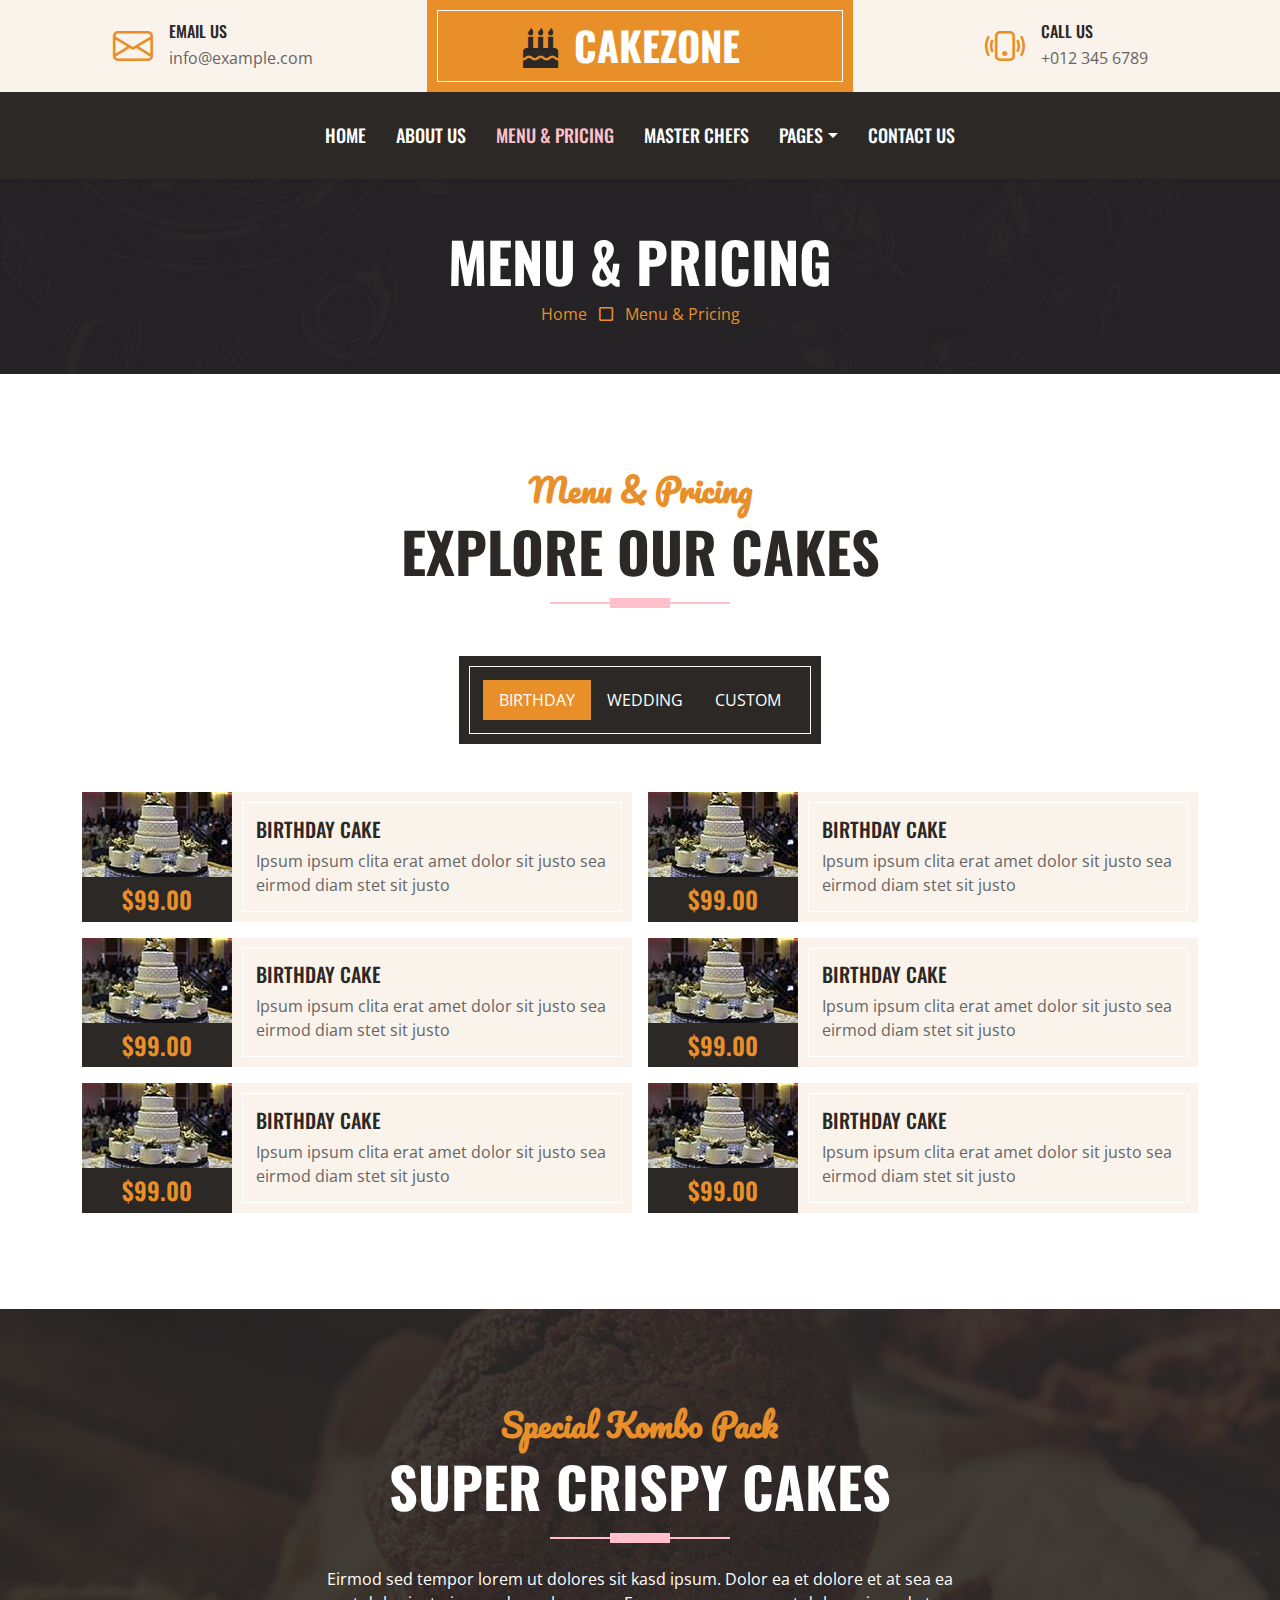
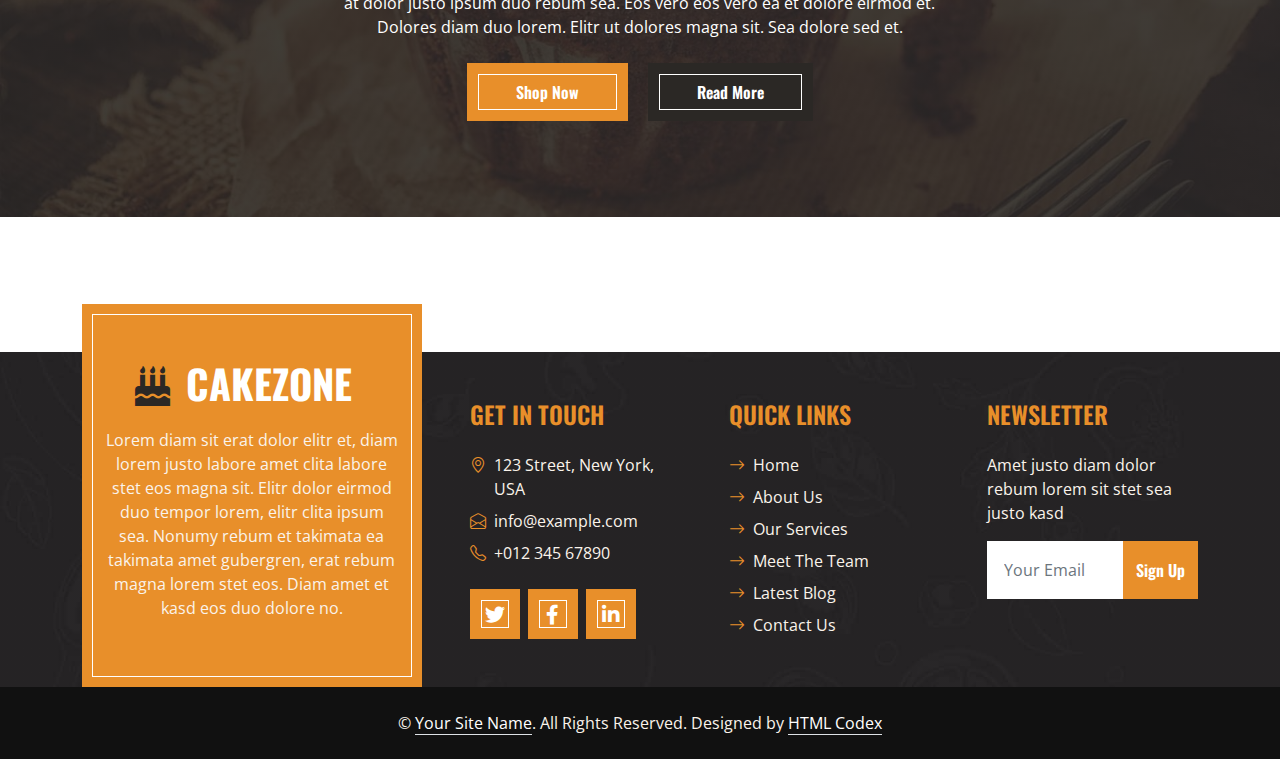
==== menu.html @ 32fcfd46 "first page" ====
<!DOCTYPE html>
<html lang="en">

<head>
    <meta charset="utf-8">
    <title>CakeZone - Cake Shop Website Template</title>
    <meta content="width=device-width, initial-scale=1.0" name="viewport">
    <meta content="Free HTML Templates" name="keywords">
    <meta content="Free HTML Templates" name="description">

    <!-- Favicon -->
    <link href="img/favicon.ico" rel="icon">

    <!-- Google Web Fonts -->
    <link rel="preconnect" href="https://fonts.googleapis.com">
    <link rel="preconnect" href="https://fonts.gstatic.com" crossorigin>
    <link href="https://fonts.googleapis.com/css2?family=Open+Sans:wght@400;600&family=Oswald:wght@500;600;700&family=Pacifico&display=swap" rel="stylesheet"> 

    <!-- Icon Font Stylesheet -->
    <link href="https://cdnjs.cloudflare.com/ajax/libs/font-awesome/5.10.0/css/all.min.css" rel="stylesheet">
    <link href="https://cdn.jsdelivr.net/npm/bootstrap-icons@1.4.1/font/bootstrap-icons.css" rel="stylesheet">

    <!-- Libraries Stylesheet -->
    <link href="lib/owlcarousel/assets/owl.carousel.min.css" rel="stylesheet">

    <!-- Customized Bootstrap Stylesheet -->
    <link href="css/bootstrap.min.css" rel="stylesheet">

    <!-- Template Stylesheet -->
    <link href="css/style.css" rel="stylesheet">
</head>

<body>
    <!-- Topbar Start -->
    <div class="container-fluid px-0 d-none d-lg-block">
        <div class="row gx-0">
            <div class="col-lg-4 text-center bg-secondary py-3">
                <div class="d-inline-flex align-items-center justify-content-center">
                    <i class="bi bi-envelope fs-1 text-primary me-3"></i>
                    <div class="text-start">
                        <h6 class="text-uppercase mb-1">Email Us</h6>
                        <span>info@example.com</span>
                    </div>
                </div>
            </div>
            <div class="col-lg-4 text-center bg-primary border-inner py-3">
                <div class="d-inline-flex align-items-center justify-content-center">
                    <a href="index.html" class="navbar-brand">
                        <h1 class="m-0 text-uppercase text-white"><i class="fa fa-birthday-cake fs-1 text-dark me-3"></i>CakeZone</h1>
                    </a>
                </div>
            </div>
            <div class="col-lg-4 text-center bg-secondary py-3">
                <div class="d-inline-flex align-items-center justify-content-center">
                    <i class="bi bi-phone-vibrate fs-1 text-primary me-3"></i>
                    <div class="text-start">
                        <h6 class="text-uppercase mb-1">Call Us</h6>
                        <span>+012 345 6789</span>
                    </div>
                </div>
            </div>
        </div>
    </div>
    <!-- Topbar End -->


    <!-- Navbar Start -->
    <nav class="navbar navbar-expand-lg bg-dark navbar-dark shadow-sm py-3 py-lg-0 px-3 px-lg-0">
        <a href="index.html" class="navbar-brand d-block d-lg-none">
            <h1 class="m-0 text-uppercase text-white"><i class="fa fa-birthday-cake fs-1 text-primary me-3"></i>CakeZone</h1>
        </a>
        <button class="navbar-toggler" type="button" data-bs-toggle="collapse" data-bs-target="#navbarCollapse">
            <span class="navbar-toggler-icon"></span>
        </button>
        <div class="collapse navbar-collapse" id="navbarCollapse">
            <div class="navbar-nav ms-auto mx-lg-auto py-0">
                <a href="index.html" class="nav-item nav-link">Home</a>
                <a href="about.html" class="nav-item nav-link">About Us</a>
                <a href="menu.html" class="nav-item nav-link active">Menu & Pricing</a>
                <a href="team.html" class="nav-item nav-link">Master Chefs</a>
                <div class="nav-item dropdown">
                    <a href="#" class="nav-link dropdown-toggle" data-bs-toggle="dropdown">Pages</a>
                    <div class="dropdown-menu m-0">
                        <a href="service.html" class="dropdown-item">Our Service</a>
                        <a href="testimonial.html" class="dropdown-item">Testimonial</a>
                    </div>
                </div>
                <a href="contact.html" class="nav-item nav-link">Contact Us</a>
            </div>
        </div>
    </nav>
    <!-- Navbar End -->


    <!-- Page Header Start -->
    <div class="container-fluid bg-dark bg-img p-5 mb-5">
        <div class="row">
            <div class="col-12 text-center">
                <h1 class="display-4 text-uppercase text-white">Menu & Pricing</h1>
                <a href="">Home</a>
                <i class="far fa-square text-primary px-2"></i>
                <a href="">Menu & Pricing</a>
            </div>
        </div>
    </div>
    <!-- Page Header End -->


    <!-- Products Start -->
    <div class="container-fluid about py-5">
        <div class="container">
            <div class="section-title position-relative text-center mx-auto mb-5 pb-3" style="max-width: 600px;">
                <h2 class="text-primary font-secondary">Menu & Pricing</h2>
                <h1 class="display-4 text-uppercase">Explore Our Cakes</h1>
            </div>
            <div class="tab-class text-center">
                <ul class="nav nav-pills d-inline-flex justify-content-center bg-dark text-uppercase border-inner p-4 mb-5">
                    <li class="nav-item">
                        <a class="nav-link text-white active" data-bs-toggle="pill" href="#tab-1">Birthday</a>
                    </li>
                    <li class="nav-item">
                        <a class="nav-link text-white" data-bs-toggle="pill" href="#tab-2">Wedding</a>
                    </li>
                    <li class="nav-item">
                        <a class="nav-link text-white" data-bs-toggle="pill" href="#tab-3">Custom</a>
                    </li>
                </ul>
                <div class="tab-content">
                    <div id="tab-1" class="tab-pane fade show p-0 active">
                        <div class="row g-3">
                            <div class="col-lg-6">
                                <div class="d-flex h-100">
                                    <div class="flex-shrink-0">
                                        <img class="img-fluid" src="img/cake-1.jpg" alt="" style="width: 150px; height: 85px;">
                                        <h4 class="bg-dark text-primary p-2 m-0">$99.00</h4>
                                    </div>
                                    <div class="d-flex flex-column justify-content-center text-start bg-secondary border-inner px-4">
                                        <h5 class="text-uppercase">Birthday Cake</h5>
                                        <span>Ipsum ipsum clita erat amet dolor sit justo sea eirmod diam stet sit justo</span>
                                    </div>
                                </div>
                            </div>
                            <div class="col-lg-6">
                                <div class="d-flex h-100">
                                    <div class="flex-shrink-0">
                                        <img class="img-fluid" src="img/cake-1.jpg" alt="" style="width: 150px; height: 85px;">
                                        <h4 class="bg-dark text-primary p-2 m-0">$99.00</h4>
                                    </div>
                                    <div class="d-flex flex-column justify-content-center text-start bg-secondary border-inner px-4">
                                        <h5 class="text-uppercase">Birthday Cake</h5>
                                        <span>Ipsum ipsum clita erat amet dolor sit justo sea eirmod diam stet sit justo</span>
                                    </div>
                                </div>
                            </div>
                            <div class="col-lg-6">
                                <div class="d-flex h-100">
                                    <div class="flex-shrink-0">
                                        <img class="img-fluid" src="img/cake-1.jpg" alt="" style="width: 150px; height: 85px;">
                                        <h4 class="bg-dark text-primary p-2 m-0">$99.00</h4>
                                    </div>
                                    <div class="d-flex flex-column justify-content-center text-start bg-secondary border-inner px-4">
                                        <h5 class="text-uppercase">Birthday Cake</h5>
                                        <span>Ipsum ipsum clita erat amet dolor sit justo sea eirmod diam stet sit justo</span>
                                    </div>
                                </div>
                            </div>
                            <div class="col-lg-6">
                                <div class="d-flex h-100">
                                    <div class="flex-shrink-0">
                                        <img class="img-fluid" src="img/cake-1.jpg" alt="" style="width: 150px; height: 85px;">
                                        <h4 class="bg-dark text-primary p-2 m-0">$99.00</h4>
                                    </div>
                                    <div class="d-flex flex-column justify-content-center text-start bg-secondary border-inner px-4">
                                        <h5 class="text-uppercase">Birthday Cake</h5>
                                        <span>Ipsum ipsum clita erat amet dolor sit justo sea eirmod diam stet sit justo</span>
                                    </div>
                                </div>
                            </div>
                            <div class="col-lg-6">
                                <div class="d-flex h-100">
                                    <div class="flex-shrink-0">
                                        <img class="img-fluid" src="img/cake-1.jpg" alt="" style="width: 150px; height: 85px;">
                                        <h4 class="bg-dark text-primary p-2 m-0">$99.00</h4>
                                    </div>
                                    <div class="d-flex flex-column justify-content-center text-start bg-secondary border-inner px-4">
                                        <h5 class="text-uppercase">Birthday Cake</h5>
                                        <span>Ipsum ipsum clita erat amet dolor sit justo sea eirmod diam stet sit justo</span>
                                    </div>
                                </div>
                            </div>
                            <div class="col-lg-6">
                                <div class="d-flex h-100">
                                    <div class="flex-shrink-0">
                                        <img class="img-fluid" src="img/cake-1.jpg" alt="" style="width: 150px; height: 85px;">
                                        <h4 class="bg-dark text-primary p-2 m-0">$99.00</h4>
                                    </div>
                                    <div class="d-flex flex-column justify-content-center text-start bg-secondary border-inner px-4">
                                        <h5 class="text-uppercase">Birthday Cake</h5>
                                        <span>Ipsum ipsum clita erat amet dolor sit justo sea eirmod diam stet sit justo</span>
                                    </div>
                                </div>
                            </div>
                        </div>
                    </div>
                    <div id="tab-2" class="tab-pane fade show p-0">
                        <div class="row g-3">
                            <div class="col-lg-6">
                                <div class="d-flex h-100">
                                    <div class="flex-shrink-0">
                                        <img class="img-fluid" src="img/cake-2.jpg" alt="" style="width: 150px; height: 85px;">
                                        <h4 class="bg-dark text-primary p-2 m-0">$99.00</h4>
                                    </div>
                                    <div class="d-flex flex-column justify-content-center text-start bg-secondary border-inner px-4">
                                        <h5 class="text-uppercase">Wedding Cake</h5>
                                        <span>Ipsum ipsum clita erat amet dolor sit justo sea eirmod diam stet sit justo</span>
                                    </div>
                                </div>
                            </div>
                            <div class="col-lg-6">
                                <div class="d-flex h-100">
                                    <div class="flex-shrink-0">
                                        <img class="img-fluid" src="img/cake-2.jpg" alt="" style="width: 150px; height: 85px;">
                                        <h4 class="bg-dark text-primary p-2 m-0">$99.00</h4>
                                    </div>
                                    <div class="d-flex flex-column justify-content-center text-start bg-secondary border-inner px-4">
                                        <h5 class="text-uppercase">Wedding Cake</h5>
                                        <span>Ipsum ipsum clita erat amet dolor sit justo sea eirmod diam stet sit justo</span>
                                    </div>
                                </div>
                            </div>
                            <div class="col-lg-6">
                                <div class="d-flex h-100">
                                    <div class="flex-shrink-0">
                                        <img class="img-fluid" src="img/cake-2.jpg" alt="" style="width: 150px; height: 85px;">
                                        <h4 class="bg-dark text-primary p-2 m-0">$99.00</h4>
                                    </div>
                                    <div class="d-flex flex-column justify-content-center text-start bg-secondary border-inner px-4">
                                        <h5 class="text-uppercase">Wedding Cake</h5>
                                        <span>Ipsum ipsum clita erat amet dolor sit justo sea eirmod diam stet sit justo</span>
                                    </div>
                                </div>
                            </div>
                            <div class="col-lg-6">
                                <div class="d-flex h-100">
                                    <div class="flex-shrink-0">
                                        <img class="img-fluid" src="img/cake-2.jpg" alt="" style="width: 150px; height: 85px;">
                                        <h4 class="bg-dark text-primary p-2 m-0">$99.00</h4>
                                    </div>
                                    <div class="d-flex flex-column justify-content-center text-start bg-secondary border-inner px-4">
                                        <h5 class="text-uppercase">Wedding Cake</h5>
                                        <span>Ipsum ipsum clita erat amet dolor sit justo sea eirmod diam stet sit justo</span>
                                    </div>
                                </div>
                            </div>
                            <div class="col-lg-6">
                                <div class="d-flex h-100">
                                    <div class="flex-shrink-0">
                                        <img class="img-fluid" src="img/cake-2.jpg" alt="" style="width: 150px; height: 85px;">
                                        <h4 class="bg-dark text-primary p-2 m-0">$99.00</h4>
                                    </div>
                                    <div class="d-flex flex-column justify-content-center text-start bg-secondary border-inner px-4">
                                        <h5 class="text-uppercase">Wedding Cake</h5>
                                        <span>Ipsum ipsum clita erat amet dolor sit justo sea eirmod diam stet sit justo</span>
                                    </div>
                                </div>
                            </div>
                            <div class="col-lg-6">
                                <div class="d-flex h-100">
                                    <div class="flex-shrink-0">
                                        <img class="img-fluid" src="img/cake-2.jpg" alt="" style="width: 150px; height: 85px;">
                                        <h4 class="bg-dark text-primary p-2 m-0">$99.00</h4>
                                    </div>
                                    <div class="d-flex flex-column justify-content-center text-start bg-secondary border-inner px-4">
                                        <h5 class="text-uppercase">Wedding Cake</h5>
                                        <span>Ipsum ipsum clita erat amet dolor sit justo sea eirmod diam stet sit justo</span>
                                    </div>
                                </div>
                            </div>
                        </div>
                    </div>
                    <div id="tab-3" class="tab-pane fade show p-0">
                        <div class="row g-3">
                            <div class="col-lg-6">
                                <div class="d-flex h-100">
                                    <div class="flex-shrink-0">
                                        <img class="img-fluid" src="img/cake-3.jpg" alt="" style="width: 150px; height: 85px;">
                                        <h4 class="bg-dark text-primary p-2 m-0">$99.00</h4>
                                    </div>
                                    <div class="d-flex flex-column justify-content-center text-start bg-secondary border-inner px-4">
                                        <h5 class="text-uppercase">Custom Cake</h5>
                                        <span>Ipsum ipsum clita erat amet dolor sit justo sea eirmod diam stet sit justo</span>
                                    </div>
                                </div>
                            </div>
                            <div class="col-lg-6">
                                <div class="d-flex h-100">
                                    <div class="flex-shrink-0">
                                        <img class="img-fluid" src="img/cake-3.jpg" alt="" style="width: 150px; height: 85px;">
                                        <h4 class="bg-dark text-primary p-2 m-0">$99.00</h4>
                                    </div>
                                    <div class="d-flex flex-column justify-content-center text-start bg-secondary border-inner px-4">
                                        <h5 class="text-uppercase">Custom Cake</h5>
                                        <span>Ipsum ipsum clita erat amet dolor sit justo sea eirmod diam stet sit justo</span>
                                    </div>
                                </div>
                            </div>
                            <div class="col-lg-6">
                                <div class="d-flex h-100">
                                    <div class="flex-shrink-0">
                                        <img class="img-fluid" src="img/cake-3.jpg" alt="" style="width: 150px; height: 85px;">
                                        <h4 class="bg-dark text-primary p-2 m-0">$99.00</h4>
                                    </div>
                                    <div class="d-flex flex-column justify-content-center text-start bg-secondary border-inner px-4">
                                        <h5 class="text-uppercase">Custom Cake</h5>
                                        <span>Ipsum ipsum clita erat amet dolor sit justo sea eirmod diam stet sit justo</span>
                                    </div>
                                </div>
                            </div>
                            <div class="col-lg-6">
                                <div class="d-flex h-100">
                                    <div class="flex-shrink-0">
                                        <img class="img-fluid" src="img/cake-3.jpg" alt="" style="width: 150px; height: 85px;">
                                        <h4 class="bg-dark text-primary p-2 m-0">$99.00</h4>
                                    </div>
                                    <div class="d-flex flex-column justify-content-center text-start bg-secondary border-inner px-4">
                                        <h5 class="text-uppercase">Custom Cake</h5>
                                        <span>Ipsum ipsum clita erat amet dolor sit justo sea eirmod diam stet sit justo</span>
                                    </div>
                                </div>
                            </div>
                            <div class="col-lg-6">
                                <div class="d-flex h-100">
                                    <div class="flex-shrink-0">
                                        <img class="img-fluid" src="img/cake-3.jpg" alt="" style="width: 150px; height: 85px;">
                                        <h4 class="bg-dark text-primary p-2 m-0">$99.00</h4>
                                    </div>
                                    <div class="d-flex flex-column justify-content-center text-start bg-secondary border-inner px-4">
                                        <h5 class="text-uppercase">Custom Cake</h5>
                                        <span>Ipsum ipsum clita erat amet dolor sit justo sea eirmod diam stet sit justo</span>
                                    </div>
                                </div>
                            </div>
                            <div class="col-lg-6">
                                <div class="d-flex h-100">
                                    <div class="flex-shrink-0">
                                        <img class="img-fluid" src="img/cake-3.jpg" alt="" style="width: 150px; height: 85px;">
                                        <h4 class="bg-dark text-primary p-2 m-0">$99.00</h4>
                                    </div>
                                    <div class="d-flex flex-column justify-content-center text-start bg-secondary border-inner px-4">
                                        <h5 class="text-uppercase">Custom Cake</h5>
                                        <span>Ipsum ipsum clita erat amet dolor sit justo sea eirmod diam stet sit justo</span>
                                    </div>
                                </div>
                            </div>
                        </div>
                    </div>
                </div>
            </div>
        </div>
    </div>
    <!-- Products End -->


    <!-- Offer Start -->
    <div class="container-fluid bg-offer my-5 py-5">
        <div class="container py-5">
            <div class="row gx-5 justify-content-center">
                <div class="col-lg-7 text-center">
                    <div class="section-title position-relative text-center mx-auto mb-4 pb-3" style="max-width: 600px;">
                        <h2 class="text-primary font-secondary">Special Kombo Pack</h2>
                        <h1 class="display-4 text-uppercase text-white">Super Crispy Cakes</h1>
                    </div>
                    <p class="text-white mb-4">Eirmod sed tempor lorem ut dolores sit kasd ipsum. Dolor ea et dolore et at sea ea at dolor justo ipsum duo rebum sea. Eos vero eos vero ea et dolore eirmod et. Dolores diam duo lorem. Elitr ut dolores magna sit. Sea dolore sed et.</p>
                    <a href="" class="btn btn-primary border-inner py-3 px-5 me-3">Shop Now</a>
                    <a href="" class="btn btn-dark border-inner py-3 px-5">Read More</a>
                </div>
            </div>
        </div>
    </div>
    <!-- Offer End -->
    

    <!-- Footer Start -->
    <div class="container-fluid bg-img text-secondary" style="margin-top: 135px">
        <div class="container">
            <div class="row gx-5">
                <div class="col-lg-4 col-md-6 mt-lg-n5">
                    <div class="d-flex flex-column align-items-center justify-content-center text-center h-100 bg-primary border-inner p-4">
                        <a href="index.html" class="navbar-brand">
                            <h1 class="m-0 text-uppercase text-white"><i class="fa fa-birthday-cake fs-1 text-dark me-3"></i>CakeZone</h1>
                        </a>
                        <p class="mt-3">Lorem diam sit erat dolor elitr et, diam lorem justo labore amet clita labore stet eos magna sit. Elitr dolor eirmod duo tempor lorem, elitr clita ipsum sea. Nonumy rebum et takimata ea takimata amet gubergren, erat rebum magna lorem stet eos. Diam amet et kasd eos duo dolore no.</p>
                    </div>
                </div>
                <div class="col-lg-8 col-md-6">
                    <div class="row gx-5">
                        <div class="col-lg-4 col-md-12 pt-5 mb-5">
                            <h4 class="text-primary text-uppercase mb-4">Get In Touch</h4>
                            <div class="d-flex mb-2">
                                <i class="bi bi-geo-alt text-primary me-2"></i>
                                <p class="mb-0">123 Street, New York, USA</p>
                            </div>
                            <div class="d-flex mb-2">
                                <i class="bi bi-envelope-open text-primary me-2"></i>
                                <p class="mb-0">info@example.com</p>
                            </div>
                            <div class="d-flex mb-2">
                                <i class="bi bi-telephone text-primary me-2"></i>
                                <p class="mb-0">+012 345 67890</p>
                            </div>
                            <div class="d-flex mt-4">
                                <a class="btn btn-lg btn-primary btn-lg-square border-inner rounded-0 me-2" href="#"><i class="fab fa-twitter fw-normal"></i></a>
                                <a class="btn btn-lg btn-primary btn-lg-square border-inner rounded-0 me-2" href="#"><i class="fab fa-facebook-f fw-normal"></i></a>
                                <a class="btn btn-lg btn-primary btn-lg-square border-inner rounded-0 me-2" href="#"><i class="fab fa-linkedin-in fw-normal"></i></a>
                            </div>
                        </div>
                        <div class="col-lg-4 col-md-12 pt-0 pt-lg-5 mb-5">
                            <h4 class="text-primary text-uppercase mb-4">Quick Links</h4>
                            <div class="d-flex flex-column justify-content-start">
                                <a class="text-secondary mb-2" href="#"><i class="bi bi-arrow-right text-primary me-2"></i>Home</a>
                                <a class="text-secondary mb-2" href="#"><i class="bi bi-arrow-right text-primary me-2"></i>About Us</a>
                                <a class="text-secondary mb-2" href="#"><i class="bi bi-arrow-right text-primary me-2"></i>Our Services</a>
                                <a class="text-secondary mb-2" href="#"><i class="bi bi-arrow-right text-primary me-2"></i>Meet The Team</a>
                                <a class="text-secondary mb-2" href="#"><i class="bi bi-arrow-right text-primary me-2"></i>Latest Blog</a>
                                <a class="text-secondary" href="#"><i class="bi bi-arrow-right text-primary me-2"></i>Contact Us</a>
                            </div>
                        </div>
                        <div class="col-lg-4 col-md-12 pt-0 pt-lg-5 mb-5">
                            <h4 class="text-primary text-uppercase mb-4">Newsletter</h4>
                            <p>Amet justo diam dolor rebum lorem sit stet sea justo kasd</p>
                            <form action="">
                                <div class="input-group">
                                    <input type="text" class="form-control border-white p-3" placeholder="Your Email">
                                    <button class="btn btn-primary">Sign Up</button>
                                </div>
                            </form>
                        </div>
                    </div>
                </div>
            </div>
        </div>
    </div>
    <div class="container-fluid text-secondary py-4" style="background: #111111;">
        <div class="container text-center">
            <p class="mb-0">&copy; <a class="text-white border-bottom" href="#">Your Site Name</a>. All Rights Reserved. 
			
			<!--/*** This template is free as long as you keep the footer author’s credit link/attribution link/backlink. If you'd like to use the template without the footer author’s credit link/attribution link/backlink, you can purchase the Credit Removal License from "https://htmlcodex.com/credit-removal". Thank you for your support. ***/-->
			Designed by <a class="text-white border-bottom" href="https://htmlcodex.com">HTML Codex</a></p>
        </div>
    </div>
    <!-- Footer End -->


    <!-- Back to Top -->
    <a href="#" class="btn btn-primary border-inner py-3 fs-4 back-to-top"><i class="bi bi-arrow-up"></i></a>


    <!-- JavaScript Libraries -->
    <script src="https://code.jquery.com/jquery-3.4.1.min.js"></script>
    <script src="https://cdn.jsdelivr.net/npm/bootstrap@5.0.0/dist/js/bootstrap.bundle.min.js"></script>
    <script src="lib/easing/easing.min.js"></script>
    <script src="lib/waypoints/waypoints.min.js"></script>
    <script src="lib/counterup/counterup.min.js"></script>
    <script src="lib/owlcarousel/owl.carousel.min.js"></script>

    <!-- Template Javascript -->
    <script src="js/main.js"></script>
</body>

</html>
---- css/style.css ----
/********** Template CSS **********/
:root {
    --primary: pink;
    --secondary: #FAF3EB;
    --light: #FFFFFF;
    --dark: #2B2825;
}

.font-secondary {
    font-family: 'Pacifico', cursive;
}

h1,
h2,
.font-weight-bold {
    font-weight: 700 !important;
}

h3,
h4,
.font-weight-semi-bold {
    font-weight: 600 !important;
}

h5,
h6,
.font-weight-medium {
    font-weight: 500 !important;
}

.btn {
    font-family: 'Oswald', sans-serif;
    font-weight: 600;
    transition: .5s;
}

.btn-primary {
    color: #FFFFFF;
}

.border-inner {
    position: relative;
}

.border-inner * {
    position: relative;
    z-index: 1;
}

.border-inner::before {
    position: absolute;
    content: "";
    top: 10px;
    right: 10px;
    bottom: 10px;
    left: 10px;
    background: none;
    border: 1px solid var(--light);
    z-index: 0;
}

.btn-square {
    width: 40px;
    height: 40px;
}

.btn-sm-square {
    width: 30px;
    height: 30px;
}

.btn-lg-square {
    width: 50px;
    height: 50px;
}

.btn-square,
.btn-sm-square,
.btn-lg-square {
    padding-left: 0;
    padding-right: 0;
    text-align: center;
}

.back-to-top {
    position: fixed;
    display: none;
    right: 30px;
    bottom: 0;
    border-radius: 0;
    z-index: 99;
}

.navbar-dark .navbar-nav .nav-link {
    font-family: 'Oswald', sans-serif;
    padding: 30px 15px;
    font-size: 18px;
    font-weight: 500;
    text-transform: uppercase;
    color: var(--light);
    outline: none;
    transition: .5s;
}

.sticky-top.navbar-dark .navbar-nav .nav-link {
    padding: 20px 15px;
}

.navbar-dark .navbar-nav .nav-link:hover,
.navbar-dark .navbar-nav .nav-link.active {
    color: var(--primary);
}

@media (max-width: 991.98px) {
    .navbar-dark .navbar-nav .nav-link  {
        padding: 10px 0;
    }
}

.hero-header {
    background: url(../img/hero.jpg) top right no-repeat;
    background-size: cover;
}

.btn-play {
    position: relative;
    display: block;
    box-sizing: content-box;
    width: 16px;
    height: 26px;
    border-radius: 100%;
    border: none;
    outline: none !important;
    padding: 18px 20px 20px 28px;
    background: #FFFFFF;
}

.btn-play:before {
    content: "";
    position: absolute;
    z-index: 0;
    left: 50%;
    top: 50%;
    transform: translateX(-50%) translateY(-50%);
    display: block;
    width: 60px;
    height: 60px;
    background: #FFFFFF;
    border-radius: 100%;
    animation: pulse-border 1500ms ease-out infinite;
}

.btn-play:after {
    content: "";
    position: absolute;
    z-index: 1;
    left: 50%;
    top: 50%;
    transform: translateX(-50%) translateY(-50%);
    display: block;
    width: 60px;
    height: 60px;
    background: #FFFFFF;
    border-radius: 100%;
    transition: all 200ms;
}

.btn-play span {
    display: block;
    position: relative;
    z-index: 3;
    width: 0;
    height: 0;
    left: -1px;
    border-left: 16px solid var(--primary);
    border-top: 11px solid transparent;
    border-bottom: 11px solid transparent;
}

@keyframes pulse-border {
    0% {
        transform: translateX(-50%) translateY(-50%) translateZ(0) scale(1);
        opacity: 1;
    }

    100% {
        transform: translateX(-50%) translateY(-50%) translateZ(0) scale(2);
        opacity: 0;
    }
}

#videoModal .modal-dialog {
    position: relative;
    max-width: 800px;
    margin: 60px auto 0 auto;
}

#videoModal .modal-body {
    position: relative;
    padding: 0px;
}

#videoModal .close {
    position: absolute;
    width: 30px;
    height: 30px;
    right: 0px;
    top: -30px;
    z-index: 999;
    font-size: 30px;
    font-weight: normal;
    color: #FFFFFF;
    background: #000000;
    opacity: 1;
}

.section-title::before {
    position: absolute;
    content: "";
    width: 60px;
    height: 10px;
    left: 50%;
    bottom: 0;
    margin-left: -30px;
    background: var(--primary);
}

.section-title::after {
    position: absolute;
    content: "";
    width: 180px;
    height: 2px;
    left: 50%;
    bottom: 4px;
    margin-left: -90px;
    background: var(--primary);
}

.service::after,
.contact::after {
    position: absolute;
    content: "";
    width: 100%;
    height: calc(100% - 45px);
    top: 135px;
    left: 0;
    background: linear-gradient(rgba(43, 40, 37, .9), rgba(43, 40, 37, .9)), url(../img/service.jpg) center center no-repeat;
    background-size: cover;
    z-index: -1;
}

.contact::after {
    background: linear-gradient(rgba(43, 40, 37, .5), rgba(43, 40, 37, .5)), url(../img/bg.jpg) center center no-repeat;
    background-size: cover;
}

.bg-offer {
    background: linear-gradient(rgba(43, 40, 37, .9), rgba(43, 40, 37, .9)), url(../img/offer.jpg) center center no-repeat;
    background-size: cover;
}

.team-item img {
    transition: .5s;
}

.team-item:hover img {
    transform: scale(1.1);
    filter: blur(5px)
}

.team-item .team-overlay {
    transition: .5s;
    opacity: 0;
}

.team-item:hover .team-overlay {
    opacity: 1;
}

.testimonial-carousel .owl-dots {
    height: 45px;
    margin-top: 30px;
    display: flex;
    align-items: flex-end;
    justify-content: center;
}

.testimonial-carousel .owl-dot {
    position: relative;
    display: inline-block;
    margin: 0 2px;
    width: 10px;
    height: 25px;
    background: #DDDDDD;
    transition: .5s;
}

.testimonial-carousel .owl-dot.active {
    height: 45px;
    background: var(--primary);
}

.testimonial-carousel .owl-item .testimonial-item {
    opacity: .1;
    transition: .5s;
}

.testimonial-carousel .owl-item.center .testimonial-item {
    opacity: 1;
}

.bg-img {
    background: linear-gradient(rgba(43, 40, 37, .5), rgba(43, 40, 37, .5)), url(../img/bg.jpg) center center no-repeat;
    background-size: cover;
}
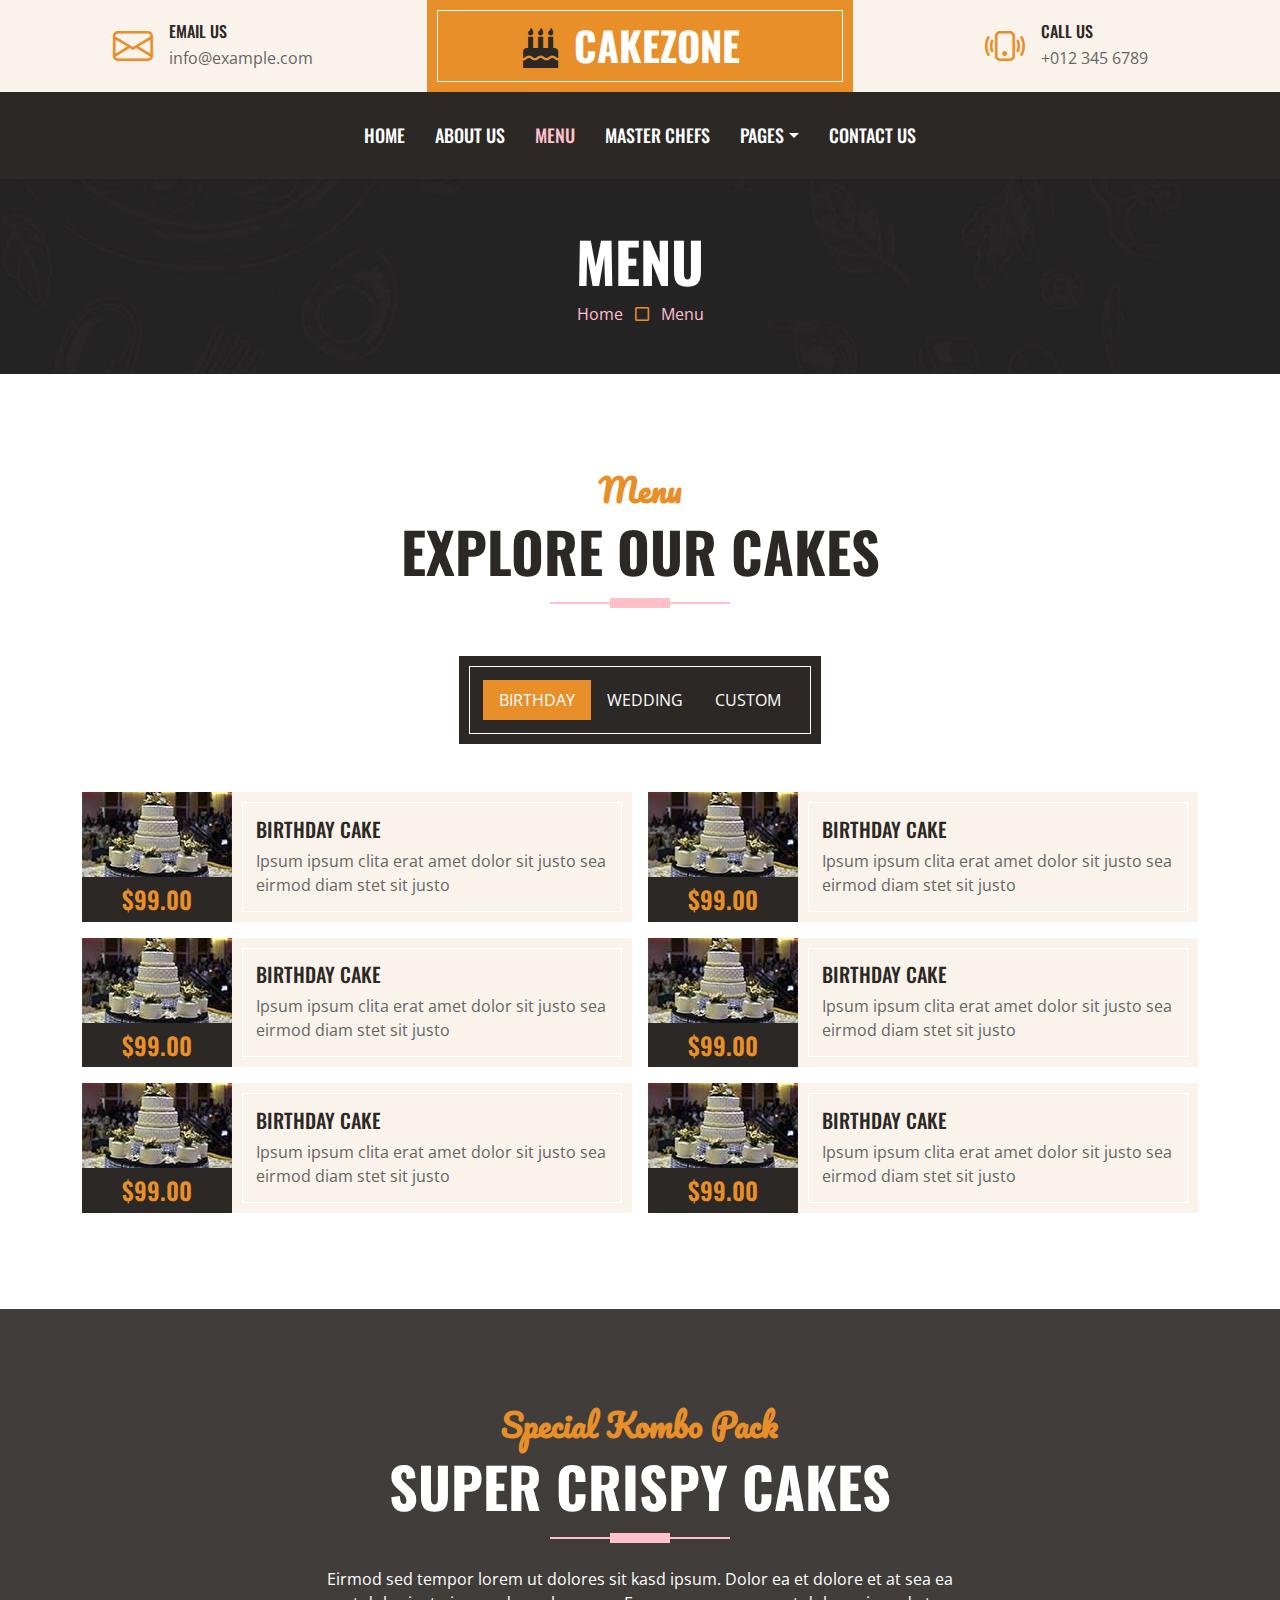
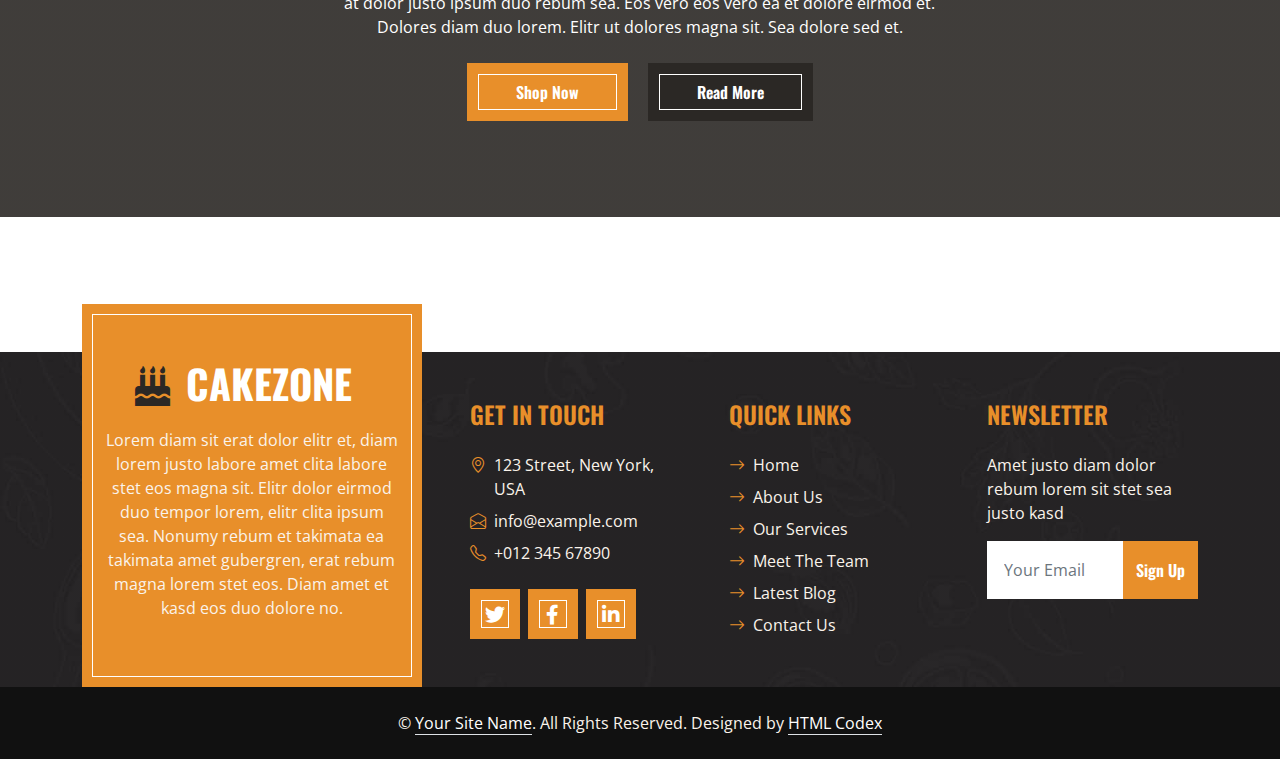
==== commit 27de110b: "editing" ====
--- a/menu.html
+++ b/menu.html
@@ -76,7 +76,7 @@
             <div class="navbar-nav ms-auto mx-lg-auto py-0">
                 <a href="index.html" class="nav-item nav-link">Home</a>
                 <a href="about.html" class="nav-item nav-link">About Us</a>
-                <a href="menu.html" class="nav-item nav-link active">Menu & Pricing</a>
+                <a href="menu.html" class="nav-item nav-link active">Menu</a>
                 <a href="team.html" class="nav-item nav-link">Master Chefs</a>
                 <div class="nav-item dropdown">
                     <a href="#" class="nav-link dropdown-toggle" data-bs-toggle="dropdown">Pages</a>
@@ -96,10 +96,10 @@
     <div class="container-fluid bg-dark bg-img p-5 mb-5">
         <div class="row">
             <div class="col-12 text-center">
-                <h1 class="display-4 text-uppercase text-white">Menu & Pricing</h1>
+                <h1 class="display-4 text-uppercase text-white">Menu </h1>
                 <a href="">Home</a>
                 <i class="far fa-square text-primary px-2"></i>
-                <a href="">Menu & Pricing</a>
+                <a href="">Menu</a>
             </div>
         </div>
     </div>
@@ -110,7 +110,7 @@
     <div class="container-fluid about py-5">
         <div class="container">
             <div class="section-title position-relative text-center mx-auto mb-5 pb-3" style="max-width: 600px;">
-                <h2 class="text-primary font-secondary">Menu & Pricing</h2>
+                <h2 class="text-primary font-secondary">Menu </h2>
                 <h1 class="display-4 text-uppercase">Explore Our Cakes</h1>
             </div>
             <div class="tab-class text-center">
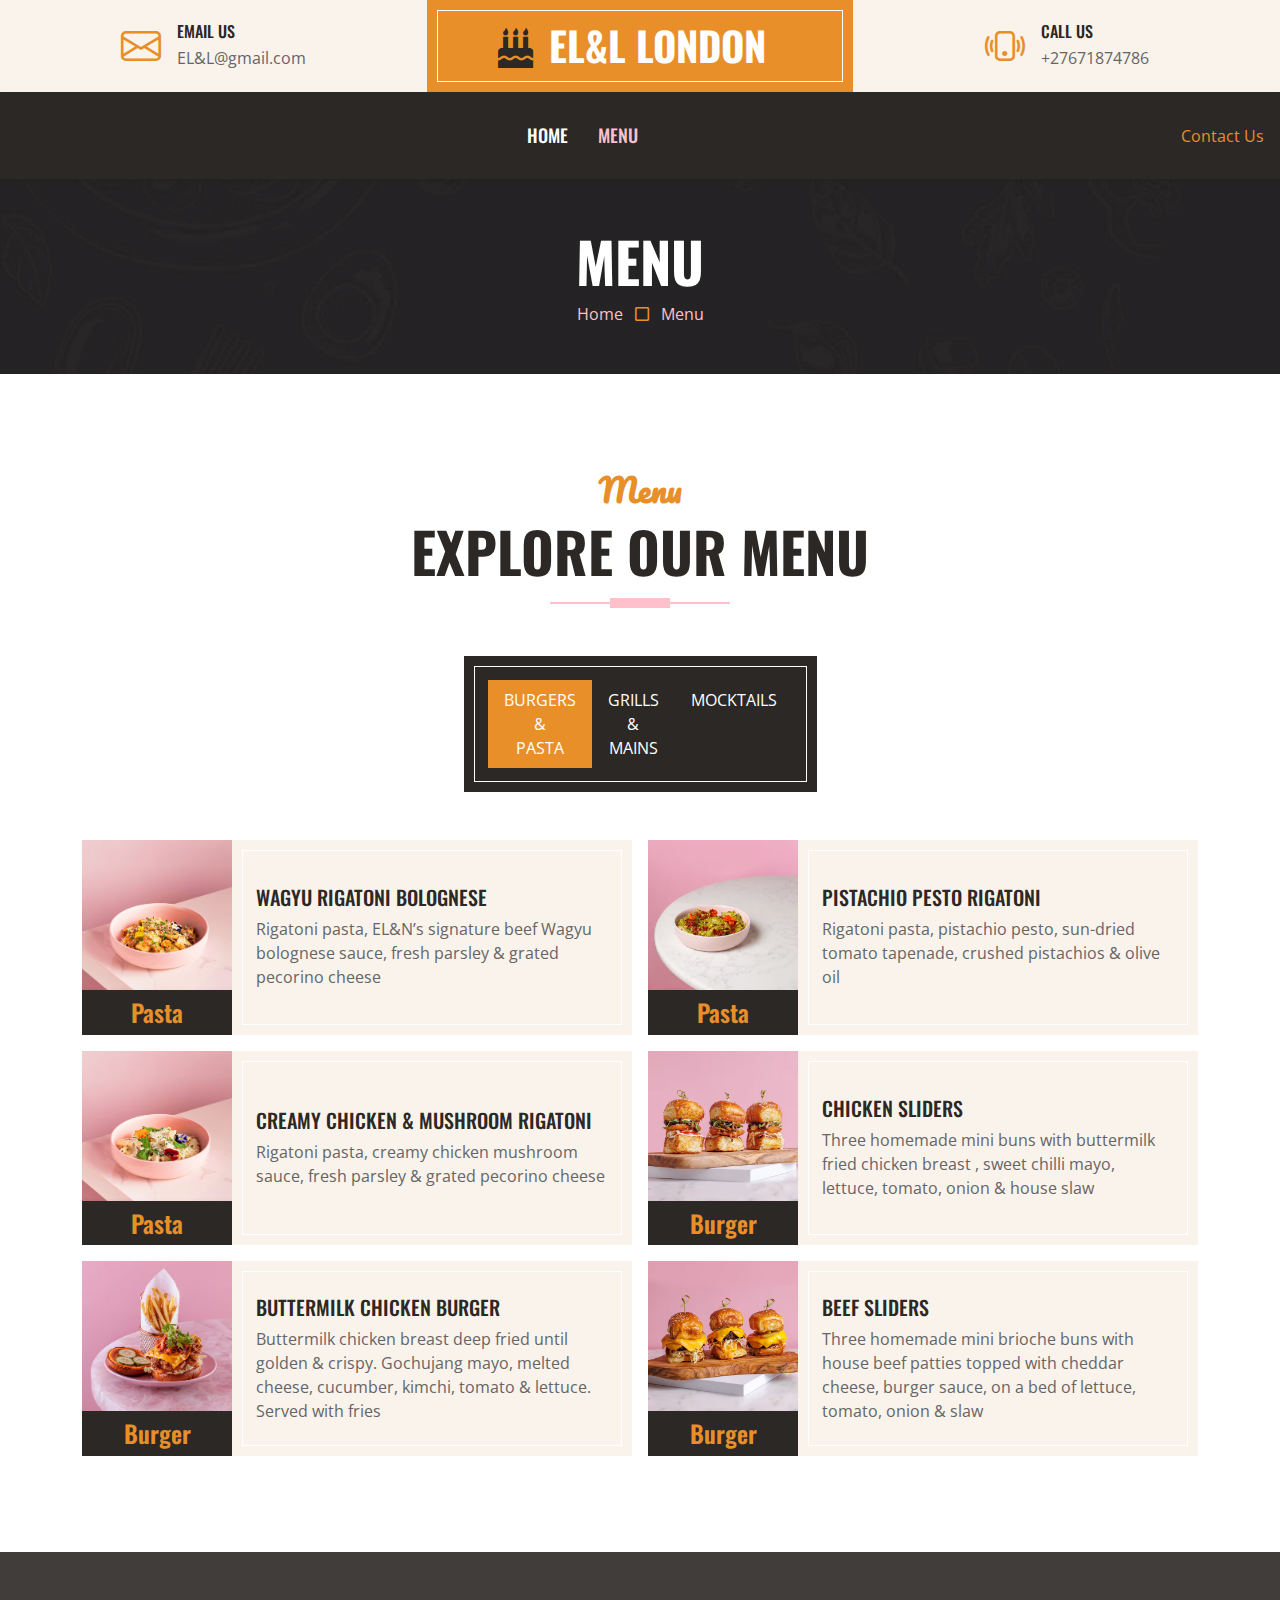
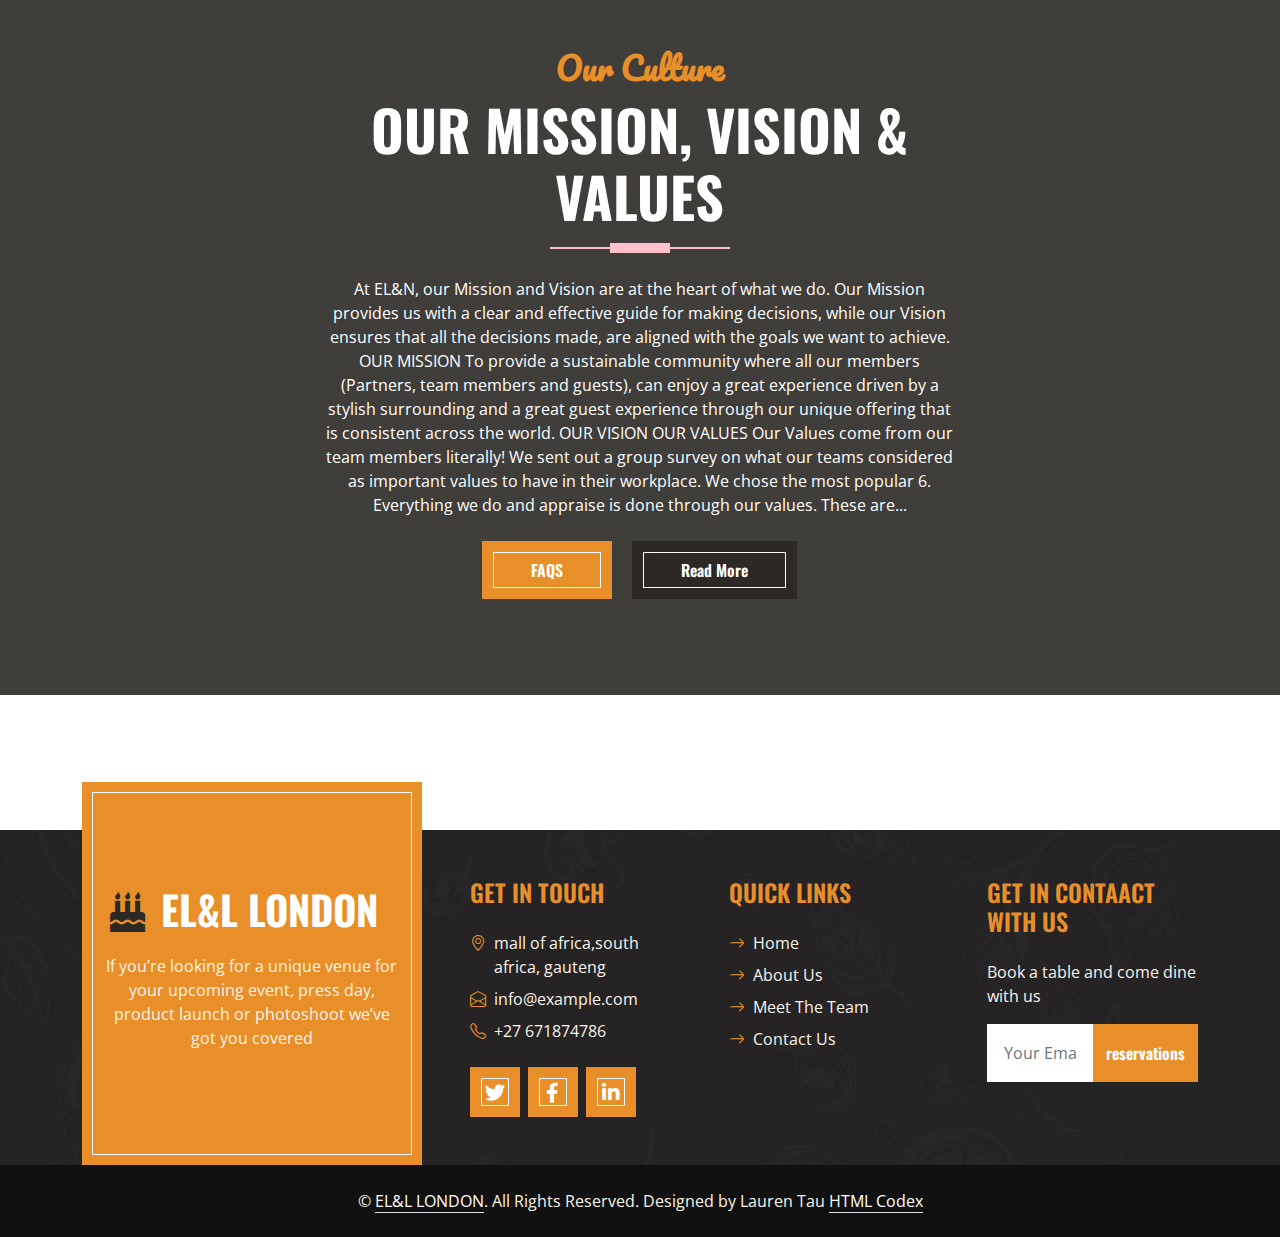
==== commit ce0bdcb0: "updating links" ====
--- a/menu.html
+++ b/menu.html
@@ -3,7 +3,7 @@
 
 <head>
     <meta charset="utf-8">
-    <title>CakeZone - Cake Shop Website Template</title>
+    <title>EL&L LONDON</title>
     <meta content="width=device-width, initial-scale=1.0" name="viewport">
     <meta content="Free HTML Templates" name="keywords">
     <meta content="Free HTML Templates" name="description">
@@ -39,14 +39,14 @@
                     <i class="bi bi-envelope fs-1 text-primary me-3"></i>
                     <div class="text-start">
                         <h6 class="text-uppercase mb-1">Email Us</h6>
-                        <span>info@example.com</span>
+                        <span>EL&L@gmail.com</span>
                     </div>
                 </div>
             </div>
             <div class="col-lg-4 text-center bg-primary border-inner py-3">
                 <div class="d-inline-flex align-items-center justify-content-center">
                     <a href="index.html" class="navbar-brand">
-                        <h1 class="m-0 text-uppercase text-white"><i class="fa fa-birthday-cake fs-1 text-dark me-3"></i>CakeZone</h1>
+                        <h1 class="m-0 text-uppercase text-white"><i class="fa fa-birthday-cake fs-1 text-dark me-3"></i>EL&L LONDON</h1>
                     </a>
                 </div>
             </div>
@@ -55,7 +55,7 @@
                     <i class="bi bi-phone-vibrate fs-1 text-primary me-3"></i>
                     <div class="text-start">
                         <h6 class="text-uppercase mb-1">Call Us</h6>
-                        <span>+012 345 6789</span>
+                        <span>+27671874786</span>
                     </div>
                 </div>
             </div>
@@ -67,7 +67,7 @@
     <!-- Navbar Start -->
     <nav class="navbar navbar-expand-lg bg-dark navbar-dark shadow-sm py-3 py-lg-0 px-3 px-lg-0">
         <a href="index.html" class="navbar-brand d-block d-lg-none">
-            <h1 class="m-0 text-uppercase text-white"><i class="fa fa-birthday-cake fs-1 text-primary me-3"></i>CakeZone</h1>
+            <h1 class="m-0 text-uppercase text-white"><i class="fa fa-birthday-cake fs-1 text-primary me-3"></i>EL&L LONDON</h1>
         </a>
         <button class="navbar-toggler" type="button" data-bs-toggle="collapse" data-bs-target="#navbarCollapse">
             <span class="navbar-toggler-icon"></span>
@@ -75,17 +75,10 @@
         <div class="collapse navbar-collapse" id="navbarCollapse">
             <div class="navbar-nav ms-auto mx-lg-auto py-0">
                 <a href="index.html" class="nav-item nav-link">Home</a>
-                <a href="about.html" class="nav-item nav-link">About Us</a>
                 <a href="menu.html" class="nav-item nav-link active">Menu</a>
-                <a href="team.html" class="nav-item nav-link">Master Chefs</a>
-                <div class="nav-item dropdown">
-                    <a href="#" class="nav-link dropdown-toggle" data-bs-toggle="dropdown">Pages</a>
-                    <div class="dropdown-menu m-0">
-                        <a href="service.html" class="dropdown-item">Our Service</a>
-                        <a href="testimonial.html" class="dropdown-item">Testimonial</a>
-                    </div>
-                </div>
-                <a href="contact.html" class="nav-item nav-link">Contact Us</a>
+                    </div>
+                </div>
+                <a href="contactus.html" class="nav-item nav-link">Contact Us</a>
             </div>
         </div>
     </nav>
@@ -111,18 +104,18 @@
         <div class="container">
             <div class="section-title position-relative text-center mx-auto mb-5 pb-3" style="max-width: 600px;">
                 <h2 class="text-primary font-secondary">Menu </h2>
-                <h1 class="display-4 text-uppercase">Explore Our Cakes</h1>
+                <h1 class="display-4 text-uppercase">Explore Our MENU</h1>
             </div>
             <div class="tab-class text-center">
                 <ul class="nav nav-pills d-inline-flex justify-content-center bg-dark text-uppercase border-inner p-4 mb-5">
                     <li class="nav-item">
-                        <a class="nav-link text-white active" data-bs-toggle="pill" href="#tab-1">Birthday</a>
+                        <a class="nav-link text-white active" data-bs-toggle="pill" href="#tab-1">Burgers<br>&<br>Pasta</a>
                     </li>
                     <li class="nav-item">
-                        <a class="nav-link text-white" data-bs-toggle="pill" href="#tab-2">Wedding</a>
+                        <a class="nav-link text-white" data-bs-toggle="pill" href="#tab-2">Grills<br>&<br>Mains</a>
                     </li>
                     <li class="nav-item">
-                        <a class="nav-link text-white" data-bs-toggle="pill" href="#tab-3">Custom</a>
+                        <a class="nav-link text-white" data-bs-toggle="pill" href="#tab-3">Mocktails</a>
                     </li>
                 </ul>
                 <div class="tab-content">
@@ -131,72 +124,72 @@
                             <div class="col-lg-6">
                                 <div class="d-flex h-100">
                                     <div class="flex-shrink-0">
-                                        <img class="img-fluid" src="img/cake-1.jpg" alt="" style="width: 150px; height: 85px;">
-                                        <h4 class="bg-dark text-primary p-2 m-0">$99.00</h4>
-                                    </div>
-                                    <div class="d-flex flex-column justify-content-center text-start bg-secondary border-inner px-4">
-                                        <h5 class="text-uppercase">Birthday Cake</h5>
-                                        <span>Ipsum ipsum clita erat amet dolor sit justo sea eirmod diam stet sit justo</span>
-                                    </div>
-                                </div>
-                            </div>
-                            <div class="col-lg-6">
-                                <div class="d-flex h-100">
-                                    <div class="flex-shrink-0">
-                                        <img class="img-fluid" src="img/cake-1.jpg" alt="" style="width: 150px; height: 85px;">
-                                        <h4 class="bg-dark text-primary p-2 m-0">$99.00</h4>
-                                    </div>
-                                    <div class="d-flex flex-column justify-content-center text-start bg-secondary border-inner px-4">
-                                        <h5 class="text-uppercase">Birthday Cake</h5>
-                                        <span>Ipsum ipsum clita erat amet dolor sit justo sea eirmod diam stet sit justo</span>
-                                    </div>
-                                </div>
-                            </div>
-                            <div class="col-lg-6">
-                                <div class="d-flex h-100">
-                                    <div class="flex-shrink-0">
-                                        <img class="img-fluid" src="img/cake-1.jpg" alt="" style="width: 150px; height: 85px;">
-                                        <h4 class="bg-dark text-primary p-2 m-0">$99.00</h4>
-                                    </div>
-                                    <div class="d-flex flex-column justify-content-center text-start bg-secondary border-inner px-4">
-                                        <h5 class="text-uppercase">Birthday Cake</h5>
-                                        <span>Ipsum ipsum clita erat amet dolor sit justo sea eirmod diam stet sit justo</span>
-                                    </div>
-                                </div>
-                            </div>
-                            <div class="col-lg-6">
-                                <div class="d-flex h-100">
-                                    <div class="flex-shrink-0">
-                                        <img class="img-fluid" src="img/cake-1.jpg" alt="" style="width: 150px; height: 85px;">
-                                        <h4 class="bg-dark text-primary p-2 m-0">$99.00</h4>
-                                    </div>
-                                    <div class="d-flex flex-column justify-content-center text-start bg-secondary border-inner px-4">
-                                        <h5 class="text-uppercase">Birthday Cake</h5>
-                                        <span>Ipsum ipsum clita erat amet dolor sit justo sea eirmod diam stet sit justo</span>
-                                    </div>
-                                </div>
-                            </div>
-                            <div class="col-lg-6">
-                                <div class="d-flex h-100">
-                                    <div class="flex-shrink-0">
-                                        <img class="img-fluid" src="img/cake-1.jpg" alt="" style="width: 150px; height: 85px;">
-                                        <h4 class="bg-dark text-primary p-2 m-0">$99.00</h4>
-                                    </div>
-                                    <div class="d-flex flex-column justify-content-center text-start bg-secondary border-inner px-4">
-                                        <h5 class="text-uppercase">Birthday Cake</h5>
-                                        <span>Ipsum ipsum clita erat amet dolor sit justo sea eirmod diam stet sit justo</span>
-                                    </div>
-                                </div>
-                            </div>
-                            <div class="col-lg-6">
-                                <div class="d-flex h-100">
-                                    <div class="flex-shrink-0">
-                                        <img class="img-fluid" src="img/cake-1.jpg" alt="" style="width: 150px; height: 85px;">
-                                        <h4 class="bg-dark text-primary p-2 m-0">$99.00</h4>
-                                    </div>
-                                    <div class="d-flex flex-column justify-content-center text-start bg-secondary border-inner px-4">
-                                        <h5 class="text-uppercase">Birthday Cake</h5>
-                                        <span>Ipsum ipsum clita erat amet dolor sit justo sea eirmod diam stet sit justo</span>
+                                        <img class="img-fluid" src="img/bolognese.avif" alt="" style="width: 150px; height: 150px;">
+                                        <h4 class="bg-dark text-primary p-2 m-0">Pasta</h4>
+                                    </div>
+                                    <div class="d-flex flex-column justify-content-center text-start bg-secondary border-inner px-4">
+                                        <h5 class="text-uppercase">wagyu Rigatoni Bolognese</h5>
+                                        <span>Rigatoni pasta, EL&N’s signature beef Wagyu bolognese sauce, fresh parsley & grated pecorino cheese</span>
+                                    </div>
+                                </div>
+                            </div>
+                            <div class="col-lg-6">
+                                <div class="d-flex h-100">
+                                    <div class="flex-shrink-0">
+                                        <img class="img-fluid" src="img/pesto.avif" alt="" style="width: 150px; height: 150px;">
+                                        <h4 class="bg-dark text-primary p-2 m-0">Pasta</h4>
+                                    </div>
+                                    <div class="d-flex flex-column justify-content-center text-start bg-secondary border-inner px-4">
+                                        <h5 class="text-uppercase">Pistachio Pesto Rigatoni</h5>
+                                        <span>Rigatoni pasta, pistachio pesto, sun-dried tomato tapenade, crushed pistachios & olive oil</span>
+                                    </div>
+                                </div>
+                            </div>
+                            <div class="col-lg-6">
+                                <div class="d-flex h-100">
+                                    <div class="flex-shrink-0">
+                                        <img class="img-fluid" src="img/creamy chicken.avif" alt="" style="width: 150px; height: 150px;">
+                                        <h4 class="bg-dark text-primary p-2 m-0">Pasta</h4>
+                                    </div>
+                                    <div class="d-flex flex-column justify-content-center text-start bg-secondary border-inner px-4">
+                                        <h5 class="text-uppercase">Creamy Chicken & Mushroom Rigatoni</h5>
+                                        <span>Rigatoni pasta, creamy chicken mushroom sauce, fresh parsley & grated pecorino cheese</span>
+                                    </div>
+                                </div>
+                            </div>
+                            <div class="col-lg-6">
+                                <div class="d-flex h-100">
+                                    <div class="flex-shrink-0">
+                                        <img class="img-fluid" src="img/chicken sliders.avif" alt="" style="width: 150px; height: 150px;">
+                                        <h4 class="bg-dark text-primary p-2 m-0">Burger</h4>
+                                    </div>
+                                    <div class="d-flex flex-column justify-content-center text-start bg-secondary border-inner px-4">
+                                        <h5 class="text-uppercase">Chicken Sliders</h5>
+                                        <span>Three homemade mini buns with buttermilk fried chicken breast , sweet chilli mayo, lettuce, tomato, onion & house slaw</span>
+                                    </div>
+                                </div>
+                            </div>
+                            <div class="col-lg-6">
+                                <div class="d-flex h-100">
+                                    <div class="flex-shrink-0">
+                                        <img class="img-fluid" src="img/buttermilk burger.avif" alt="" style="width: 150px; height: 150px;">
+                                        <h4 class="bg-dark text-primary p-2 m-0">Burger</h4>
+                                    </div>
+                                    <div class="d-flex flex-column justify-content-center text-start bg-secondary border-inner px-4">
+                                        <h5 class="text-uppercase">Buttermilk Chicken Burger</h5>
+                                        <span>Buttermilk chicken breast deep fried until golden & crispy. Gochujang mayo, melted cheese, cucumber, kimchi, tomato & lettuce. Served with fries</span>
+                                    </div>
+                                </div>
+                            </div>
+                            <div class="col-lg-6">
+                                <div class="d-flex h-100">
+                                    <div class="flex-shrink-0">
+                                        <img class="img-fluid" src="img/beef sliders.avif" alt="" style="width: 150px; height: 150px;">
+                                        <h4 class="bg-dark text-primary p-2 m-0">Burger</h4>
+                                    </div>
+                                    <div class="d-flex flex-column justify-content-center text-start bg-secondary border-inner px-4">
+                                        <h5 class="text-uppercase">Beef Sliders</h5>
+                                        <span>Three homemade mini brioche buns with house beef patties topped with cheddar cheese, burger sauce, on a bed of lettuce, tomato, onion & slaw</span>
                                     </div>
                                 </div>
                             </div>
@@ -207,72 +200,72 @@
                             <div class="col-lg-6">
                                 <div class="d-flex h-100">
                                     <div class="flex-shrink-0">
-                                        <img class="img-fluid" src="img/cake-2.jpg" alt="" style="width: 150px; height: 85px;">
-                                        <h4 class="bg-dark text-primary p-2 m-0">$99.00</h4>
-                                    </div>
-                                    <div class="d-flex flex-column justify-content-center text-start bg-secondary border-inner px-4">
-                                        <h5 class="text-uppercase">Wedding Cake</h5>
-                                        <span>Ipsum ipsum clita erat amet dolor sit justo sea eirmod diam stet sit justo</span>
-                                    </div>
-                                </div>
-                            </div>
-                            <div class="col-lg-6">
-                                <div class="d-flex h-100">
-                                    <div class="flex-shrink-0">
-                                        <img class="img-fluid" src="img/cake-2.jpg" alt="" style="width: 150px; height: 85px;">
-                                        <h4 class="bg-dark text-primary p-2 m-0">$99.00</h4>
-                                    </div>
-                                    <div class="d-flex flex-column justify-content-center text-start bg-secondary border-inner px-4">
-                                        <h5 class="text-uppercase">Wedding Cake</h5>
-                                        <span>Ipsum ipsum clita erat amet dolor sit justo sea eirmod diam stet sit justo</span>
-                                    </div>
-                                </div>
-                            </div>
-                            <div class="col-lg-6">
-                                <div class="d-flex h-100">
-                                    <div class="flex-shrink-0">
-                                        <img class="img-fluid" src="img/cake-2.jpg" alt="" style="width: 150px; height: 85px;">
-                                        <h4 class="bg-dark text-primary p-2 m-0">$99.00</h4>
-                                    </div>
-                                    <div class="d-flex flex-column justify-content-center text-start bg-secondary border-inner px-4">
-                                        <h5 class="text-uppercase">Wedding Cake</h5>
-                                        <span>Ipsum ipsum clita erat amet dolor sit justo sea eirmod diam stet sit justo</span>
-                                    </div>
-                                </div>
-                            </div>
-                            <div class="col-lg-6">
-                                <div class="d-flex h-100">
-                                    <div class="flex-shrink-0">
-                                        <img class="img-fluid" src="img/cake-2.jpg" alt="" style="width: 150px; height: 85px;">
-                                        <h4 class="bg-dark text-primary p-2 m-0">$99.00</h4>
-                                    </div>
-                                    <div class="d-flex flex-column justify-content-center text-start bg-secondary border-inner px-4">
-                                        <h5 class="text-uppercase">Wedding Cake</h5>
-                                        <span>Ipsum ipsum clita erat amet dolor sit justo sea eirmod diam stet sit justo</span>
-                                    </div>
-                                </div>
-                            </div>
-                            <div class="col-lg-6">
-                                <div class="d-flex h-100">
-                                    <div class="flex-shrink-0">
-                                        <img class="img-fluid" src="img/cake-2.jpg" alt="" style="width: 150px; height: 85px;">
-                                        <h4 class="bg-dark text-primary p-2 m-0">$99.00</h4>
-                                    </div>
-                                    <div class="d-flex flex-column justify-content-center text-start bg-secondary border-inner px-4">
-                                        <h5 class="text-uppercase">Wedding Cake</h5>
-                                        <span>Ipsum ipsum clita erat amet dolor sit justo sea eirmod diam stet sit justo</span>
-                                    </div>
-                                </div>
-                            </div>
-                            <div class="col-lg-6">
-                                <div class="d-flex h-100">
-                                    <div class="flex-shrink-0">
-                                        <img class="img-fluid" src="img/cake-2.jpg" alt="" style="width: 150px; height: 85px;">
-                                        <h4 class="bg-dark text-primary p-2 m-0">$99.00</h4>
-                                    </div>
-                                    <div class="d-flex flex-column justify-content-center text-start bg-secondary border-inner px-4">
-                                        <h5 class="text-uppercase">Wedding Cake</h5>
-                                        <span>Ipsum ipsum clita erat amet dolor sit justo sea eirmod diam stet sit justo</span>
+                                        <img class="img-fluid" src="img/t-bone.avif" alt="" style="width: 150px; height: 150px;">
+                                        <h4 class="bg-dark text-primary p-2 m-0">Grilled</h4>
+                                    </div>
+                                    <div class="d-flex flex-column justify-content-center text-start bg-secondary border-inner px-4">
+                                        <h5 class="text-uppercase">T-bone</h5>
+                                        <span>Grilled T-Bone steak (750g) marinated with EL&N special blend, grilled tender-stem broccoli, red sweet chilli & mixed herbs. Served with Maldon salt, black pepper sauce & fries</span>
+                                    </div>
+                                </div>
+                            </div>
+                            <div class="col-lg-6">
+                                <div class="d-flex h-100">
+                                    <div class="flex-shrink-0">
+                                        <img class="img-fluid" src="img/caeser salad.avif" alt="" style="width: 150px; height: 150px;">
+                                        <h4 class="bg-dark text-primary p-2 m-0">mains</h4>
+                                    </div>
+                                    <div class="d-flex flex-column justify-content-center text-start bg-secondary border-inner px-4">
+                                        <h5 class="text-uppercase">Chicken Caeser Salad</h5>
+                                        <span>Pulled chicken breast, Tenderstem broccoli, baby gem lettuce, Caesar dressing, parmesan, focaccia croutons</span>
+                                    </div>
+                                </div>
+                            </div>
+                            <div class="col-lg-6">
+                                <div class="d-flex h-100">
+                                    <div class="flex-shrink-0">
+                                        <img class="img-fluid" src="img/chicken waffles.avif" alt="" style="width: 150px; height: 150px;">
+                                        <h4 class="bg-dark text-primary p-2 m-0">mains</h4>
+                                    </div>
+                                    <div class="d-flex flex-column justify-content-center text-start bg-secondary border-inner px-4">
+                                        <h5 class="text-uppercase">Chicken & Waffles</h5>
+                                        <span>Buttermilk fried chicken breast, homemade EL&N pink waffles, maple butter, thyme & icing sugar</span>
+                                    </div>
+                                </div>
+                            </div>
+                            <div class="col-lg-6">
+                                <div class="d-flex h-100">
+                                    <div class="flex-shrink-0">
+                                        <img class="img-fluid" src="img/fish&chips.jpg" alt="" style="width: 150px; height: 150px;">
+                                        <h4 class="bg-dark text-primary p-2 m-0">grilled</h4>
+                                    </div>
+                                    <div class="d-flex flex-column justify-content-center text-start bg-secondary border-inner px-4">
+                                        <h5 class="text-uppercase">EL&N Fish & Chips</h5>
+                                        <span>Tempura fried Hake fillet served with fries, tartare sauce, peri peri sauce & mushy peas</span>
+                                    </div>
+                                </div>
+                            </div>
+                            <div class="col-lg-6">
+                                <div class="d-flex h-100">
+                                    <div class="flex-shrink-0">
+                                        <img class="img-fluid" src="img/peri peri chicken.avif" alt="" style="width: 150px; height: 150px;">
+                                        <h4 class="bg-dark text-primary p-2 m-0">Grilled</h4>
+                                    </div>
+                                    <div class="d-flex flex-column justify-content-center text-start bg-secondary border-inner px-4">
+                                        <h5 class="text-uppercase">Peri Peri Chicken Skewer</h5>
+                                        <span>Grilled peri peri chicken thighs, red onions, red bell peppers, grilled courgettes & grilled aubergine. Served with fresh coriander, spiced butter & fries</span>
+                                    </div>
+                                </div>
+                            </div>
+                            <div class="col-lg-6">
+                                <div class="d-flex h-100">
+                                    <div class="flex-shrink-0">
+                                        <img class="img-fluid" src="img/tomahawk.avif" alt="" style="width: 150px; height: 150px;">
+                                        <h4 class="bg-dark text-primary p-2 m-0">Grilled</h4>
+                                    </div>
+                                    <div class="d-flex flex-column justify-content-center text-start bg-secondary border-inner px-4">
+                                        <h5 class="text-uppercase">Tomahawk</h5>
+                                        <span>Grilled Tomahawk (950g) marinated with EL&N special blend, fresh parsley & lemon. Served with roasted potato wedges, garlic & rosemary butter</span>
                                     </div>
                                 </div>
                             </div>
@@ -283,72 +276,72 @@
                             <div class="col-lg-6">
                                 <div class="d-flex h-100">
                                     <div class="flex-shrink-0">
-                                        <img class="img-fluid" src="img/cake-3.jpg" alt="" style="width: 150px; height: 85px;">
-                                        <h4 class="bg-dark text-primary p-2 m-0">$99.00</h4>
-                                    </div>
-                                    <div class="d-flex flex-column justify-content-center text-start bg-secondary border-inner px-4">
-                                        <h5 class="text-uppercase">Custom Cake</h5>
-                                        <span>Ipsum ipsum clita erat amet dolor sit justo sea eirmod diam stet sit justo</span>
-                                    </div>
-                                </div>
-                            </div>
-                            <div class="col-lg-6">
-                                <div class="d-flex h-100">
-                                    <div class="flex-shrink-0">
-                                        <img class="img-fluid" src="img/cake-3.jpg" alt="" style="width: 150px; height: 85px;">
-                                        <h4 class="bg-dark text-primary p-2 m-0">$99.00</h4>
-                                    </div>
-                                    <div class="d-flex flex-column justify-content-center text-start bg-secondary border-inner px-4">
-                                        <h5 class="text-uppercase">Custom Cake</h5>
-                                        <span>Ipsum ipsum clita erat amet dolor sit justo sea eirmod diam stet sit justo</span>
-                                    </div>
-                                </div>
-                            </div>
-                            <div class="col-lg-6">
-                                <div class="d-flex h-100">
-                                    <div class="flex-shrink-0">
-                                        <img class="img-fluid" src="img/cake-3.jpg" alt="" style="width: 150px; height: 85px;">
-                                        <h4 class="bg-dark text-primary p-2 m-0">$99.00</h4>
-                                    </div>
-                                    <div class="d-flex flex-column justify-content-center text-start bg-secondary border-inner px-4">
-                                        <h5 class="text-uppercase">Custom Cake</h5>
-                                        <span>Ipsum ipsum clita erat amet dolor sit justo sea eirmod diam stet sit justo</span>
-                                    </div>
-                                </div>
-                            </div>
-                            <div class="col-lg-6">
-                                <div class="d-flex h-100">
-                                    <div class="flex-shrink-0">
-                                        <img class="img-fluid" src="img/cake-3.jpg" alt="" style="width: 150px; height: 85px;">
-                                        <h4 class="bg-dark text-primary p-2 m-0">$99.00</h4>
-                                    </div>
-                                    <div class="d-flex flex-column justify-content-center text-start bg-secondary border-inner px-4">
-                                        <h5 class="text-uppercase">Custom Cake</h5>
-                                        <span>Ipsum ipsum clita erat amet dolor sit justo sea eirmod diam stet sit justo</span>
-                                    </div>
-                                </div>
-                            </div>
-                            <div class="col-lg-6">
-                                <div class="d-flex h-100">
-                                    <div class="flex-shrink-0">
-                                        <img class="img-fluid" src="img/cake-3.jpg" alt="" style="width: 150px; height: 85px;">
-                                        <h4 class="bg-dark text-primary p-2 m-0">$99.00</h4>
-                                    </div>
-                                    <div class="d-flex flex-column justify-content-center text-start bg-secondary border-inner px-4">
-                                        <h5 class="text-uppercase">Custom Cake</h5>
-                                        <span>Ipsum ipsum clita erat amet dolor sit justo sea eirmod diam stet sit justo</span>
-                                    </div>
-                                </div>
-                            </div>
-                            <div class="col-lg-6">
-                                <div class="d-flex h-100">
-                                    <div class="flex-shrink-0">
-                                        <img class="img-fluid" src="img/cake-3.jpg" alt="" style="width: 150px; height: 85px;">
-                                        <h4 class="bg-dark text-primary p-2 m-0">$99.00</h4>
-                                    </div>
-                                    <div class="d-flex flex-column justify-content-center text-start bg-secondary border-inner px-4">
-                                        <h5 class="text-uppercase">Custom Cake</h5>
-                                        <span>Ipsum ipsum clita erat amet dolor sit justo sea eirmod diam stet sit justo</span>
+                                        <img class="img-fluid" src="img/fresh red.avif" alt="" style="width: 150px; height: 150px;">
+                                        <h4 class="bg-dark text-primary p-2 m-0">Mocktails</h4>
+                                    </div>
+                                    <div class="d-flex flex-column justify-content-center text-start bg-secondary border-inner px-4">
+                                        <h5 class="text-uppercase">Fresh red</h5>
+                                        <span>Red espresso extract, wild mint syrup, orange juice & Sprite</span>
+                                    </div>
+                                </div>
+                            </div>
+                            <div class="col-lg-6">
+                                <div class="d-flex h-100">
+                                    <div class="flex-shrink-0">
+                                        <img class="img-fluid" src="img/pina colada.avif" alt="" style="width: 150px; height: 150px;">
+                                        <h4 class="bg-dark text-primary p-2 m-0">Mocktail</h4>
+                                    </div>
+                                    <div class="d-flex flex-column justify-content-center text-start bg-secondary border-inner px-4">
+                                        <h5 class="text-uppercase">Pina Colada</h5>
+                                        <span>Pineapple juice, piña colada syrup, coconut milk, ice</span>
+                                    </div>
+                                </div>
+                            </div>
+                            <div class="col-lg-6">
+                                <div class="d-flex h-100">
+                                    <div class="flex-shrink-0">
+                                        <img class="img-fluid" src="img/mojito.avif" alt="" style="width: 150px; height: 150px;">
+                                        <h4 class="bg-dark text-primary p-2 m-0">Mocktail</h4>
+                                    </div>
+                                    <div class="d-flex flex-column justify-content-center text-start bg-secondary border-inner px-4">
+                                        <h5 class="text-uppercase">Chemex Raspberry Mojito</h5>
+                                        <span>Raspberry puree, lime, mint and topped with Sprite</span>
+                                    </div>
+                                </div>
+                            </div>
+                            <div class="col-lg-6">
+                                <div class="d-flex h-100">
+                                    <div class="flex-shrink-0">
+                                        <img class="img-fluid" src="img/ombre passion fruit.avif" alt="" style="width: 150px; height: 150px;">
+                                        <h4 class="bg-dark text-primary p-2 m-0">Mocktail</h4>
+                                    </div>
+                                    <div class="d-flex flex-column justify-content-center text-start bg-secondary border-inner px-4">
+                                        <h5 class="text-uppercase">Ombré Passion Fruit</h5>
+                                        <span>Butterfly Pea flower tea, mango, passion fruit, honey, lemonade</span>
+                                    </div>
+                                </div>
+                            </div>
+                            <div class="col-lg-6">
+                                <div class="d-flex h-100">
+                                    <div class="flex-shrink-0">
+                                        <img class="img-fluid" src="img/pea flower.avif" alt="" style="width: 150px; height: 150px;">
+                                        <h4 class="bg-dark text-primary p-2 m-0">Mocktail</h4>
+                                    </div>
+                                    <div class="d-flex flex-column justify-content-center text-start bg-secondary border-inner px-4">
+                                        <h5 class="text-uppercase">Butterfly Pea Flower</h5>
+                                        <span>A magical drink made with Butterfly Pea flower tea, rose syrup, lemon juice, ice</span>
+                                    </div>
+                                </div>
+                            </div>
+                            <div class="col-lg-6">
+                                <div class="d-flex h-100">
+                                    <div class="flex-shrink-0">
+                                        <img class="img-fluid" src="img/cooler.avif" alt="" style="width: 150px; height: 150px;">
+                                        <h4 class="bg-dark text-primary p-2 m-0">Mocktail</h4>
+                                    </div>
+                                    <div class="d-flex flex-column justify-content-center text-start bg-secondary border-inner px-4">
+                                        <h5 class="text-uppercase">Dragonfruit Mango Cooler</h5>
+                                        <span>Pitaya & dragonfruit purée, mango juice & lemonade</span>
                                     </div>
                                 </div>
                             </div>
@@ -367,12 +360,14 @@
             <div class="row gx-5 justify-content-center">
                 <div class="col-lg-7 text-center">
                     <div class="section-title position-relative text-center mx-auto mb-4 pb-3" style="max-width: 600px;">
-                        <h2 class="text-primary font-secondary">Special Kombo Pack</h2>
-                        <h1 class="display-4 text-uppercase text-white">Super Crispy Cakes</h1>
-                    </div>
-                    <p class="text-white mb-4">Eirmod sed tempor lorem ut dolores sit kasd ipsum. Dolor ea et dolore et at sea ea at dolor justo ipsum duo rebum sea. Eos vero eos vero ea et dolore eirmod et. Dolores diam duo lorem. Elitr ut dolores magna sit. Sea dolore sed et.</p>
-                    <a href="" class="btn btn-primary border-inner py-3 px-5 me-3">Shop Now</a>
-                    <a href="" class="btn btn-dark border-inner py-3 px-5">Read More</a>
+                        <h2 class="text-primary font-secondary">Our Culture</h2>
+                        <h1 class="display-4 text-uppercase text-white">OUR MISSION, VISION & VALUES</h1>
+                    </div>
+                    <p class="text-white mb-4">At EL&N, our Mission and Vision are at the heart of what we do. Our Mission provides us with a clear and effective guide for making decisions, while our Vision ensures that all the decisions made, are aligned with the goals we want to achieve.
+                        OUR MISSION To provide a sustainable community where all our members (Partners, team members and guests), can enjoy a great experience driven by a stylish surrounding and a great guest experience through our unique offering that is consistent across the world.
+                        OUR VISION OUR VALUES Our Values come from our team members literally! We sent out a group survey on what our teams considered as important values to have in their workplace. We chose the most popular 6. Everything we do and appraise is done through our values. These are...</p>
+                    <a href="https://za.elnlondon.com/pages/faqs" class="btn btn-primary border-inner py-3 px-5 me-3">FAQS</a>
+                    <a href="https://za.elnlondon.com/pages/culture" class="btn btn-dark border-inner py-3 px-5">Read More</a>
                 </div>
             </div>
         </div>
@@ -387,9 +382,9 @@
                 <div class="col-lg-4 col-md-6 mt-lg-n5">
                     <div class="d-flex flex-column align-items-center justify-content-center text-center h-100 bg-primary border-inner p-4">
                         <a href="index.html" class="navbar-brand">
-                            <h1 class="m-0 text-uppercase text-white"><i class="fa fa-birthday-cake fs-1 text-dark me-3"></i>CakeZone</h1>
+                            <h1 class="m-0 text-uppercase text-white"><i class="fa fa-birthday-cake fs-1 text-dark me-3"></i>EL&L LONDON</h1>
                         </a>
-                        <p class="mt-3">Lorem diam sit erat dolor elitr et, diam lorem justo labore amet clita labore stet eos magna sit. Elitr dolor eirmod duo tempor lorem, elitr clita ipsum sea. Nonumy rebum et takimata ea takimata amet gubergren, erat rebum magna lorem stet eos. Diam amet et kasd eos duo dolore no.</p>
+                        <p class="mt-3">If you’re looking for a unique venue for your upcoming event, press day, product launch or photoshoot we’ve got you covered</p>
                     </div>
                 </div>
                 <div class="col-lg-8 col-md-6">
@@ -398,7 +393,7 @@
                             <h4 class="text-primary text-uppercase mb-4">Get In Touch</h4>
                             <div class="d-flex mb-2">
                                 <i class="bi bi-geo-alt text-primary me-2"></i>
-                                <p class="mb-0">123 Street, New York, USA</p>
+                                <p class="mb-0">mall of africa,south africa, gauteng</p>
                             </div>
                             <div class="d-flex mb-2">
                                 <i class="bi bi-envelope-open text-primary me-2"></i>
@@ -406,7 +401,7 @@
                             </div>
                             <div class="d-flex mb-2">
                                 <i class="bi bi-telephone text-primary me-2"></i>
-                                <p class="mb-0">+012 345 67890</p>
+                                <p class="mb-0">+27 671874786</p>
                             </div>
                             <div class="d-flex mt-4">
                                 <a class="btn btn-lg btn-primary btn-lg-square border-inner rounded-0 me-2" href="#"><i class="fab fa-twitter fw-normal"></i></a>
@@ -419,19 +414,17 @@
                             <div class="d-flex flex-column justify-content-start">
                                 <a class="text-secondary mb-2" href="#"><i class="bi bi-arrow-right text-primary me-2"></i>Home</a>
                                 <a class="text-secondary mb-2" href="#"><i class="bi bi-arrow-right text-primary me-2"></i>About Us</a>
-                                <a class="text-secondary mb-2" href="#"><i class="bi bi-arrow-right text-primary me-2"></i>Our Services</a>
                                 <a class="text-secondary mb-2" href="#"><i class="bi bi-arrow-right text-primary me-2"></i>Meet The Team</a>
-                                <a class="text-secondary mb-2" href="#"><i class="bi bi-arrow-right text-primary me-2"></i>Latest Blog</a>
                                 <a class="text-secondary" href="#"><i class="bi bi-arrow-right text-primary me-2"></i>Contact Us</a>
                             </div>
                         </div>
                         <div class="col-lg-4 col-md-12 pt-0 pt-lg-5 mb-5">
-                            <h4 class="text-primary text-uppercase mb-4">Newsletter</h4>
-                            <p>Amet justo diam dolor rebum lorem sit stet sea justo kasd</p>
+                            <h4 class="text-primary text-uppercase mb-4">Get in contaact with us</h4>
+                            <p>Book a table and come dine with us</p>
                             <form action="">
                                 <div class="input-group">
                                     <input type="text" class="form-control border-white p-3" placeholder="Your Email">
-                                    <button class="btn btn-primary">Sign Up</button>
+                                    <button class="btn btn-primary">reservations</button>
                                 </div>
                             </form>
                         </div>
@@ -442,10 +435,10 @@
     </div>
     <div class="container-fluid text-secondary py-4" style="background: #111111;">
         <div class="container text-center">
-            <p class="mb-0">&copy; <a class="text-white border-bottom" href="#">Your Site Name</a>. All Rights Reserved. 
+            <p class="mb-0">&copy; <a class="text-white border-bottom" href="#">EL&L LONDON</a>. All Rights Reserved. 
 			
 			<!--/*** This template is free as long as you keep the footer author’s credit link/attribution link/backlink. If you'd like to use the template without the footer author’s credit link/attribution link/backlink, you can purchase the Credit Removal License from "https://htmlcodex.com/credit-removal". Thank you for your support. ***/-->
-			Designed by <a class="text-white border-bottom" href="https://htmlcodex.com">HTML Codex</a></p>
+			Designed by Lauren Tau <a class="text-white border-bottom" href="https://htmlcodex.com">HTML Codex</a></p>
         </div>
     </div>
     <!-- Footer End -->
